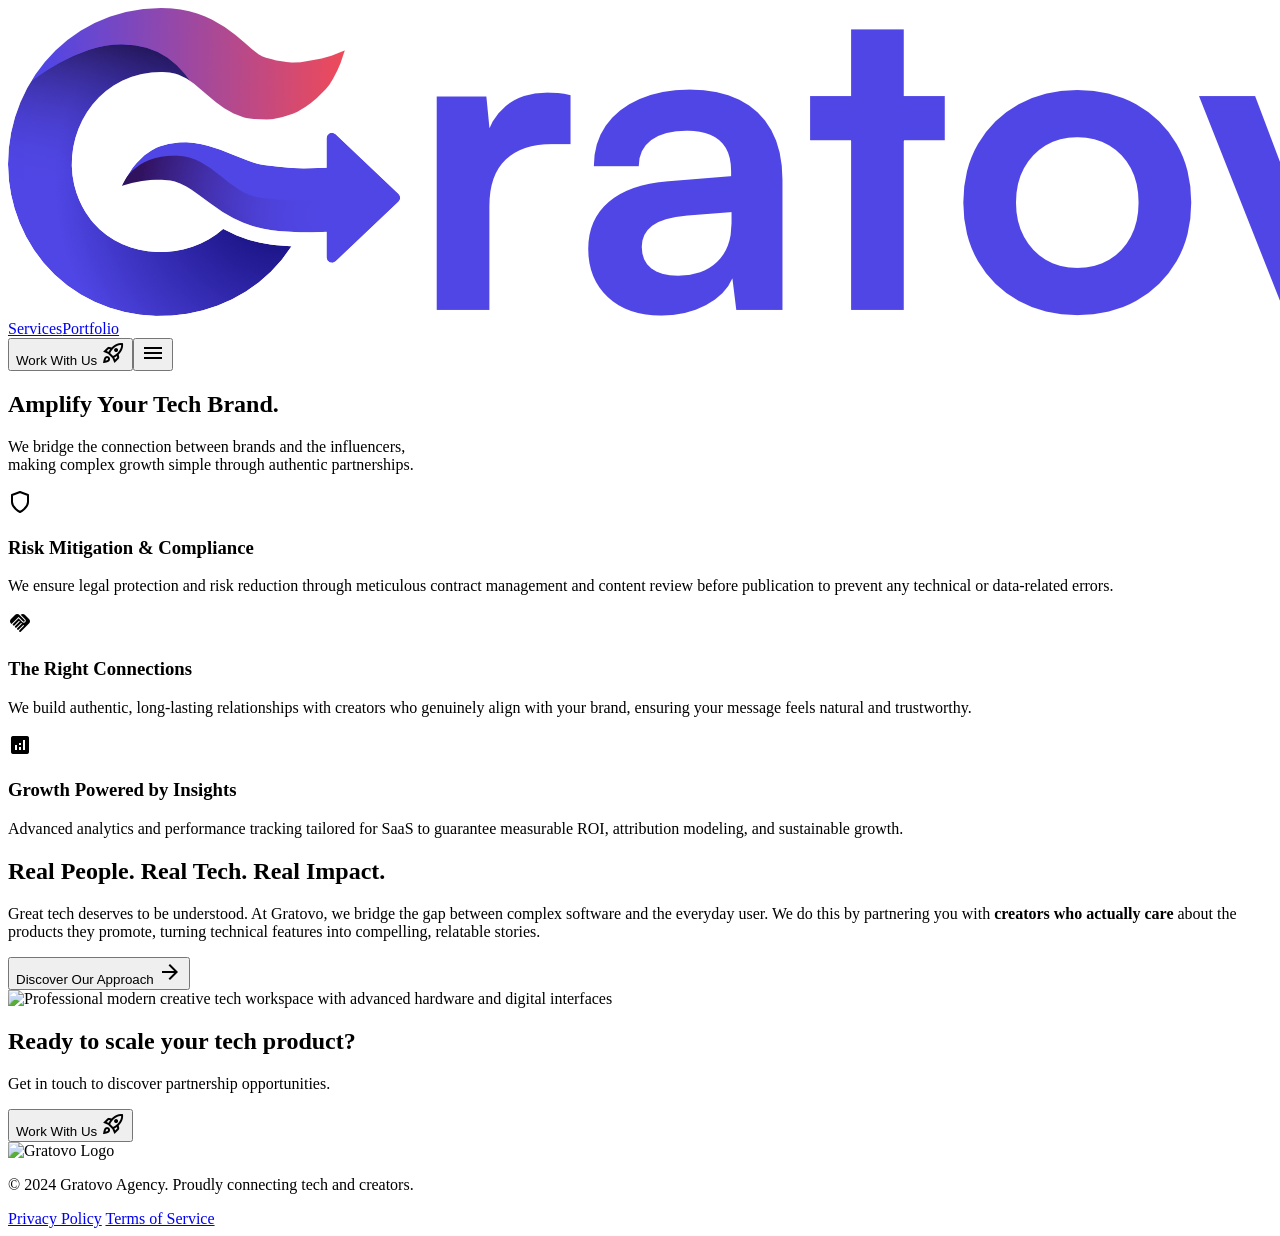
==== index.html @ d6ed7ce0 "added fav icon and fixed SEO a bit." ====
<!DOCTYPE html>
<html class="light" lang="en">

<head>
    <meta charset="utf-8">
    <meta content="width=device-width, initial-scale=1.0" name="viewport">
    <title>Gratovo - Influencer Marketing Agency</title>
    <link rel="icon" type="image/png" href="images/logo.png">
    <meta name="description"
        content="Gratovo connects tech and SaaS brands with creators and influencers. We manage end-to-end campaigns, ensure compliance, and drive measurable growth through authentic partnerships.">
    <meta name="keywords"
        content="Tech Influencer Marketing, Influencer Marketing, SaaS Marketing, Tech Creators, YouTube Sponsorships, Influencer Agency, B2B Influencer Marketing, Tech Brands">
    <meta name="robots" content="index, follow">
    <link rel="canonical" href="https://www.gratovo.com/">

    <!-- Open Graph / Facebook -->
    <meta property="og:type" content="website">
    <meta property="og:url" content="https://www.gratovo.com/">
    <meta property="og:title" content="Gratovo - Influencer Marketing Agency">
    <meta property="og:description"
        content="Gratovo connects tech and SaaS brands with creators and influencers. We manage end-to-end campaigns, ensure compliance, and drive measurable growth through authentic partnerships.">
    <meta property="og:image" content="https://www.gratovo.com/images/full-logo.png">

    <!-- Twitter -->
    <meta property="twitter:card" content="summary_large_image">
    <meta property="twitter:url" content="https://www.gratovo.com/">
    <meta property="twitter:title" content="Gratovo - Influencer Marketing Agency">
    <meta property="twitter:description"
        content="Gratovo connects tech and SaaS brands with creators and influencers. We manage end-to-end campaigns, ensure compliance, and drive measurable growth through authentic partnerships.">
    <meta property="twitter:image" content="https://www.gratovo.com/images/full-logo.png">

    <!-- Structured Data for SEO -->
    <script type="application/ld+json">
    {
      "@context": "https://schema.org",
      "@type": "Organization",
      "name": "Gratovo Agency",
      "url": "https://www.gratovo.com/",
      "logo": "https://www.gratovo.com/images/full-logo.png",
      "description": "Gratovo connects tech and SaaS brands with creators and influencers for authentic, results-driven campaigns."
    }
    </script>
    <script src="https://cdn.tailwindcss.com?plugins=forms,container-queries"></script>
    <link
        href="https://fonts.googleapis.com/css2?family=Hanken+Grotesk:wght@400;600;700;800&amp;family=Inter:wght@400;500;600&amp;family=Geist:wght@500&amp;display=swap"
        rel="stylesheet">
    <link
        href="https://fonts.googleapis.com/css2?family=Material+Symbols+Outlined:wght,FILL@100..700,0..1&amp;display=swap"
        rel="stylesheet">
    <script id="tailwind-config">
        tailwind.config = {
            darkMode: "class",
            theme: {
                extend: {
                    "colors": {
                        "outline": "#787587",
                        "on-secondary": "#ffffff",
                        "surface-bright": "#f8f9ff",
                        "surface-container-highest": "#d3e4fe",
                        "error-container": "#ffdad6",
                        "tertiary-fixed": "#e0e3e5",
                        "primary-fixed-dim": "#c5c0ff",
                        "on-tertiary-container": "#dde0e1",
                        "secondary-fixed": "#dae2fd",
                        "surface-variant": "#d3e4fe",
                        "error": "#ba1a1a",
                        "tertiary-fixed-dim": "#c4c7c9",
                        "on-secondary-fixed": "#131b2e",
                        "surface-tint": "#543fe9",
                        "surface-container-high": "#dce9ff",
                        "on-background": "#0b1c30",
                        "tertiary-container": "#606365",
                        "primary-fixed": "#e4dfff",
                        "primary-container": "#5844ed",
                        "on-error-container": "#93000a",
                        "secondary": "#565e74",
                        "secondary-fixed-dim": "#bec6e0",
                        "on-surface": "#0b1c30",
                        "on-surface-variant": "#474555",
                        "tertiary": "#484b4d",
                        "surface-container-low": "#eff4ff",
                        "surface": "#f8f9ff",
                        "on-secondary-container": "#5c647a",
                        "on-primary-fixed-variant": "#3a19d2",
                        "surface-container": "#e5eeff",
                        "surface-container-lowest": "#ffffff",
                        "background": "#f8f9ff",
                        "outline-variant": "#c8c4d8",
                        "inverse-surface": "#213145",
                        "on-error": "#ffffff",
                        "on-tertiary": "#ffffff",
                        "on-tertiary-fixed-variant": "#444749",
                        "on-secondary-fixed-variant": "#3f465c",
                        "on-primary-container": "#e0dbff",
                        "surface-dim": "#cbdbf5",
                        "primary": "#3f21d5",
                        "on-tertiary-fixed": "#191c1e",
                        "inverse-primary": "#c5c0ff",
                        "inverse-on-surface": "#eaf1ff",
                        "on-primary-fixed": "#140067",
                        "on-primary": "#ffffff",
                        "secondary-container": "#dae2fd"
                    },
                    "borderRadius": {
                        "DEFAULT": "0.125rem",
                        "lg": "0.25rem",
                        "xl": "0.5rem",
                        "full": "0.75rem"
                    },
                    "spacing": {
                        "section-gap": "120px",
                        "base": "8px",
                        "grid-gutter": "24px",
                        "container-max": "1280px"
                    },
                    "fontFamily": {
                        "headline-lg-mobile": ["Hanken Grotesk"],
                        "body-md": ["Inter"],
                        "display-lg": ["Hanken Grotesk"],
                        "body-lg": ["Inter"],
                        "headline-md": ["Hanken Grotesk"],
                        "headline-lg": ["Hanken Grotesk"],
                        "label-sm": ["Geist"]
                    },
                    "fontSize": {
                        "headline-lg-mobile": ["32px", { "lineHeight": "40px", "fontWeight": "700" }],
                        "body-md": ["16px", { "lineHeight": "24px", "fontWeight": "400" }],
                        "display-lg": ["64px", { "lineHeight": "72px", "letterSpacing": "-0.02em", "fontWeight": "800" }],
                        "body-lg": ["18px", { "lineHeight": "28px", "fontWeight": "400" }],
                        "headline-md": ["24px", { "lineHeight": "32px", "fontWeight": "600" }],
                        "headline-lg": ["48px", { "lineHeight": "56px", "letterSpacing": "-0.01em", "fontWeight": "700" }],
                        "label-sm": ["14px", { "lineHeight": "20px", "letterSpacing": "0.02em", "fontWeight": "500" }]
                    }
                }
            }
        }
    </script>
    <style>
        .material-symbols-outlined {
            font-variation-settings: 'FILL' 0, 'wght' 400, 'GRAD' 0, 'opsz' 24;
        }

        .icon-fill {
            font-variation-settings: 'FILL' 1, 'wght' 400, 'GRAD' 0, 'opsz' 24;
        }
    </style>
</head>

<body class="bg-background text-on-background font-body-md min-h-screen flex flex-col">
    <!-- TopNavBar -->
    <header class="bg-surface-container-lowest border-b border-outline-variant shadow-sm w-full sticky top-0 z-50">
        <div class="flex justify-between items-center h-20 px-grid-gutter max-w-container-max mx-auto gap-4"><a
                class="flex items-center" href="#"><img alt="Gratovo Logo" class="h-8 w-auto"
                    src="images/full-logo.png"></a>
            <div class="flex items-center gap-8">
                <nav class="hidden md:flex gap-8 items-center"><a
                        class="text-secondary hover:text-primary transition-colors font-label-sm uppercase"
                        href="#">Services</a><a
                        class="text-secondary hover:text-primary transition-colors font-label-sm uppercase"
                        href="#">Portfolio</a></nav><button
                    class="bg-primary-container text-on-primary py-2 px-6 rounded-DEFAULT font-label-sm uppercase hover:bg-primary transition-colors hidden md:block rounded-full shadow-sm"><span
                        class="flex items-center gap-2">Work With Us <span
                            class="material-symbols-outlined text-lg">rocket_launch</span></span></button><button
                    class="md:hidden text-primary"><span class="material-symbols-outlined"
                        data-icon="menu">menu</span></button>
            </div>
        </div>
    </header>
    <main class="flex-grow">
        <!-- Hero Section -->
        <section class="relative bg-gradient-to-br from-surface-container-low to-primary-fixed overflow-hidden">
            <div
                class="absolute inset-0 bg-[url('https://images.unsplash.com/photo-1550745165-9bc0b252726f?auto=format&amp;fit=crop&amp;q=80&amp;w=2070')] bg-cover bg-center opacity-10 mix-blend-overlay">
            </div>
            <div
                class="max-w-container-max mx-auto px-grid-gutter pt-32 pb-32 flex flex-col items-center text-center relative z-10">
                <h1
                    class="font-display-lg text-headline-lg-mobile md:text-display-lg text-on-background mb-6 max-w-4xl text-transparent bg-clip-text bg-gradient-to-r from-primary to-primary-container">
                    Amplify Your Tech Brand.</h1>
                <p class="font-body-lg text-body-md md:text-body-lg text-secondary mb-10 max-w-2xl font-medium">We
                    bridge the connection
                    between brands and the influencers,<br class="hidden md:block"> making complex growth simple through
                    authentic
                    partnerships.</p>
            </div>
        </section>
        <!-- Features Section (3 Cards) -->
        <section class="w-full mt-8 md:-mt-16 mb-24 relative z-20">
            <div class="max-w-container-max mx-auto px-grid-gutter">
                <div class="grid grid-cols-1 md:grid-cols-3 gap-8">
                    <!-- Card 1 -->
                    <div
                        class="order-2 md:order-1 bg-surface-container-lowest border border-outline-variant rounded-2xl overflow-hidden flex flex-col group hover:-translate-y-2 hover:shadow-xl shadow-md transition-all duration-300">
                        <div class="h-48 bg-[url('https://images.unsplash.com/photo-1552664730-d307ca884978?auto=format&amp;fit=crop&amp;q=80&amp;w=800')] bg-cover bg-center"
                            style="background-image: url(&quot;https://lh3.googleusercontent.com/aida-public/[base64]&quot;);">
                        </div>
                        <div class="p-8 flex flex-col items-start flex-grow relative">
                            <div
                                class="w-12 h-12 rounded-full bg-primary-container flex items-center justify-center text-on-primary absolute -top-6 right-8 shadow-lg">
                                <svg xmlns="http://www.w3.org/2000/svg" width="24" height="24" viewBox="0 0 24 24"
                                    fill="none" stroke="currentColor" stroke-width="2" stroke-linecap="round"
                                    stroke-linejoin="round" class="lucide lucide-shield">
                                    <path d="M12 22s8-4 8-10V5l-8-3-8 3v7c0 6 8 10 8 10z"></path>
                                </svg>
                            </div>
                            <h3 class="font-headline-md text-headline-md text-on-background mb-4">Risk Mitigation &
                                Compliance
                            </h3>
                            <p class="font-body-md text-body-md text-secondary">We ensure legal protection and risk
                                reduction through meticulous contract management and content review before publication
                                to prevent any technical or data-related errors.</p>
                        </div>
                    </div>
                    <!-- Card 2 -->
                    <div
                        class="order-1 md:order-2 bg-surface-container-lowest border border-outline-variant rounded-2xl overflow-hidden flex flex-col group hover:-translate-y-2 hover:shadow-xl shadow-md transition-all duration-300">
                        <div class="h-48 bg-[url('https://images.unsplash.com/photo-1516321318423-f06f85e504b3?auto=format&amp;fit=crop&amp;q=80&amp;w=800')] bg-cover bg-center"
                            style="background-image: url(&quot;https://images.unsplash.com/photo-1780733064275-d1ade9b83a3d?q=80&amp;w=1171&amp;auto=format&amp;fit=crop&amp;ixlib=rb-4.1.0&amp;ixid=M3wxMjA3fDB8MHxwaG90by1wYWdlfHx8fGVufDB8fHx8fA%3D%3D&quot;);">
                        </div>
                        <div class="p-8 flex flex-col items-start flex-grow relative">
                            <div
                                class="w-12 h-12 rounded-full bg-primary-container flex items-center justify-center text-on-primary absolute -top-6 right-8 shadow-lg">
                                <span class="material-symbols-outlined icon-fill text-2xl"
                                    data-icon="handshake">handshake</span>
                            </div>
                            <h3 class="font-headline-md text-headline-md text-on-background mb-4">The Right Connections
                            </h3>
                            <p class="font-body-md text-body-md text-secondary">We build authentic, long-lasting
                                relationships with creators who genuinely align with your brand, ensuring your message
                                feels natural and trustworthy.</p>
                        </div>
                    </div>
                    <!-- Card 3 -->
                    <div
                        class="order-3 md:order-3 bg-surface-container-lowest border border-outline-variant rounded-2xl overflow-hidden flex flex-col group hover:-translate-y-2 hover:shadow-xl shadow-md transition-all duration-300">
                        <div
                            class="h-48 bg-[url('https://images.unsplash.com/photo-1551288049-bebda4e38f71?auto=format&amp;fit=crop&amp;q=80&amp;w=800')] bg-cover bg-center">
                        </div>
                        <div class="p-8 flex flex-col items-start flex-grow relative">
                            <div
                                class="w-12 h-12 rounded-full bg-primary-container flex items-center justify-center text-on-primary absolute -top-6 right-8 shadow-lg">
                                <span class="material-symbols-outlined icon-fill text-2xl"
                                    data-icon="analytics">analytics</span>
                            </div>
                            <h3 class="font-headline-md text-headline-md text-on-background mb-4">Growth Powered by
                                Insights</h3>
                            <p class="font-body-md text-body-md text-secondary">Advanced analytics and performance
                                tracking tailored for SaaS to guarantee measurable ROI, attribution
                                modeling, and sustainable growth.</p>
                        </div>
                    </div>
                </div>
            </div>
        </section>
        <!-- Empowering Creators & Brands -->
        <section class="max-w-container-max mx-auto px-grid-gutter py-24">
            <div class="grid grid-cols-1 lg:grid-cols-2 gap-16 items-center">
                <div>
                    <h2
                        class="font-headline-lg text-headline-md md:text-headline-lg text-on-background mb-6 leading-tight">
                        Real People.
                        Real Tech. Real Impact.</h2>
                    <p class="font-body-lg text-body-lg text-secondary mb-6">Great tech deserves to be understood. At
                        Gratovo, we bridge the gap between complex software and the everyday user. We do this by
                        partnering you with <strong class="text-primary-container">creators who actually care</strong>
                        about the products they promote, turning technical features into compelling, relatable stories.
                    </p>
                    <button
                        class="text-primary-container font-label-sm uppercase font-semibold flex items-center gap-2 hover:text-primary transition-colors mt-8 group">
                        Discover Our Approach
                        <span class="material-symbols-outlined group-hover:translate-x-1 transition-transform"
                            data-icon="arrow_forward">arrow_forward</span>
                    </button>
                </div>
                <div class="relative">
                    <div
                        class="absolute -inset-4 bg-gradient-to-br from-primary-fixed to-surface-variant rounded-2xl transform rotate-3 opacity-70">
                    </div>
                    <img alt="Professional modern creative tech workspace with advanced hardware and digital interfaces"
                        class="rounded-2xl relative z-10 shadow-2xl w-full h-auto object-cover aspect-[4/3]"
                        src="https://lh3.googleusercontent.com/aida-public/[base64]">
                </div>
            </div>
        </section>
        <!-- CTA Section -->
        <section
            class="bg-gradient-to-r from-primary-container to-primary py-24 px-grid-gutter text-center relative overflow-hidden">
            <div class="absolute inset-0 bg-[url('https://www.transparenttextures.com/patterns/cubes.png')] opacity-10">
            </div>
            <div class="relative z-10">
                <h2 class="font-headline-lg text-headline-md md:text-headline-lg text-on-primary mb-6">Ready to scale
                    your tech product?
                </h2>
                <p class="font-body-lg text-body-lg text-primary-fixed mb-10 max-w-2xl mx-auto">Get in touch to discover
                    partnership opportunities.</p>
                <button
                    class="bg-surface-container-lowest text-primary-container py-4 px-10 rounded-full font-label-sm uppercase text-lg tracking-wider hover:bg-surface-bright transition-colors inline-flex items-center gap-2 shadow-lg hover:shadow-xl transform hover:-translate-y-1 duration-200">
                    Work With Us
                    <span class="material-symbols-outlined" data-icon="rocket_launch">rocket_launch</span>
                </button>
            </div>
        </section>
    </main>
    <!-- Footer -->
    <footer class="bg-surface py-12 border-t border-outline-variant">
        <div
            class="max-w-container-max mx-auto px-grid-gutter flex flex-col md:flex-row justify-between items-center gap-8">
            <div class="flex flex-col items-center md:items-start gap-4">
                <img alt="Gratovo Logo" class="h-8 w-auto opacity-80 hover:opacity-100 transition-opacity"
                    src="https://lh3.googleusercontent.com/aida/[base64]">
                <p class="font-label-sm text-label-sm uppercase text-secondary">© 2024 Gratovo Agency. Proudly
                    connecting tech and creators.</p>
            </div>
            <nav class="flex flex-wrap justify-center gap-6">
                <a class="font-label-sm text-label-sm uppercase text-secondary hover:text-primary transition-colors opacity-80 hover:opacity-100"
                    href="#">Privacy Policy</a>
                <a class="font-label-sm text-label-sm uppercase text-secondary hover:text-primary transition-colors opacity-80 hover:opacity-100"
                    href="#">Terms of Service</a>
            </nav>
        </div>
    </footer>








</body>

</html>
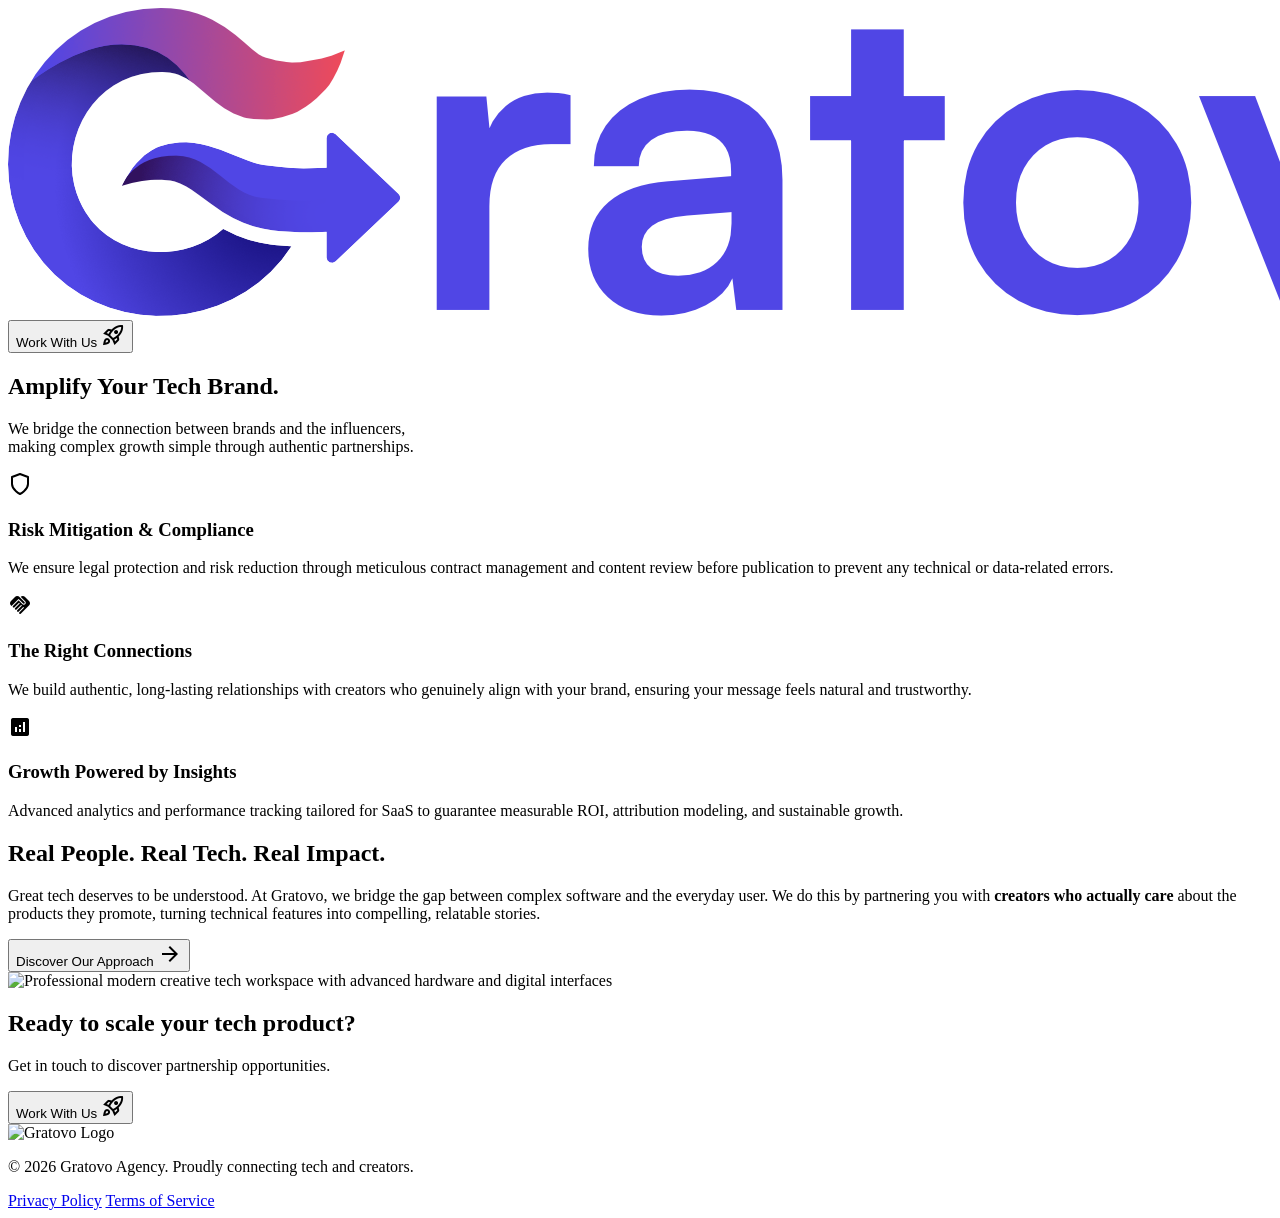
==== commit 72138f89: "fixed gratovo 2024 and hidden the top buttons for now" ====
--- a/index.html
+++ b/index.html
@@ -153,16 +153,23 @@
                 class="flex items-center" href="#"><img alt="Gratovo Logo" class="h-8 w-auto"
                     src="images/full-logo.png"></a>
             <div class="flex items-center gap-8">
-                <nav class="hidden md:flex gap-8 items-center"><a
-                        class="text-secondary hover:text-primary transition-colors font-label-sm uppercase"
-                        href="#">Services</a><a
-                        class="text-secondary hover:text-primary transition-colors font-label-sm uppercase"
-                        href="#">Portfolio</a></nav><button
-                    class="bg-primary-container text-on-primary py-2 px-6 rounded-DEFAULT font-label-sm uppercase hover:bg-primary transition-colors hidden md:block rounded-full shadow-sm"><span
-                        class="flex items-center gap-2">Work With Us <span
-                            class="material-symbols-outlined text-lg">rocket_launch</span></span></button><button
-                    class="md:hidden text-primary"><span class="material-symbols-outlined"
-                        data-icon="menu">menu</span></button>
+                <!-- <nav class="hidden md:flex gap-8 items-center">
+                    <a class="text-secondary hover:text-primary transition-colors font-label-sm uppercase"
+                        href="#">Services</a>
+                    <a class="text-secondary hover:text-primary transition-colors font-label-sm uppercase"
+                        href="#">Portfolio</a>
+                </nav> -->
+                <button
+                    class="bg-primary-container text-on-primary py-2 px-6 rounded-DEFAULT font-label-sm uppercase hover:bg-primary transition-colors rounded-full shadow-sm ">
+                    <!--hidden md:block">-->
+                    <span class="flex items-center gap-2">
+                        Work With Us
+                        <span class="material-symbols-outlined text-lg">rocket_launch</span>
+                    </span>
+                </button>
+                <!-- <button class="md:hidden text-primary">
+                    <span class="material-symbols-outlined" data-icon="menu">menu</span>
+                </button> -->
             </div>
         </div>
     </header>
@@ -192,7 +199,7 @@
                     <div
                         class="order-2 md:order-1 bg-surface-container-lowest border border-outline-variant rounded-2xl overflow-hidden flex flex-col group hover:-translate-y-2 hover:shadow-xl shadow-md transition-all duration-300">
                         <div class="h-48 bg-[url('https://images.unsplash.com/photo-1552664730-d307ca884978?auto=format&amp;fit=crop&amp;q=80&amp;w=800')] bg-cover bg-center"
-                            style="background-image: url(&quot;https://lh3.googleusercontent.com/aida-public/[base64]&quot;);">
+                            style="background-image: url(&quot;https://images.unsplash.com/photo-1627518788331-b3b7fdaa382f?q=80&amp;w=1625&amp;auto=format&amp;fit=crop&amp;ixlib=rb-4.1.0&amp;ixid=M3wxMjA3fDB8MHxwaG90by1wYWdlfHx8fGVufDB8fHx8fA%3D%3D&quot;);">
                         </div>
                         <div class="p-8 flex flex-col items-start flex-grow relative">
                             <div
@@ -308,7 +315,7 @@
             <div class="flex flex-col items-center md:items-start gap-4">
                 <img alt="Gratovo Logo" class="h-8 w-auto opacity-80 hover:opacity-100 transition-opacity"
                     src="https://lh3.googleusercontent.com/aida/[base64]">
-                <p class="font-label-sm text-label-sm uppercase text-secondary">© 2024 Gratovo Agency. Proudly
+                <p class="font-label-sm text-label-sm uppercase text-secondary">© 2026 Gratovo Agency. Proudly
                     connecting tech and creators.</p>
             </div>
             <nav class="flex flex-wrap justify-center gap-6">
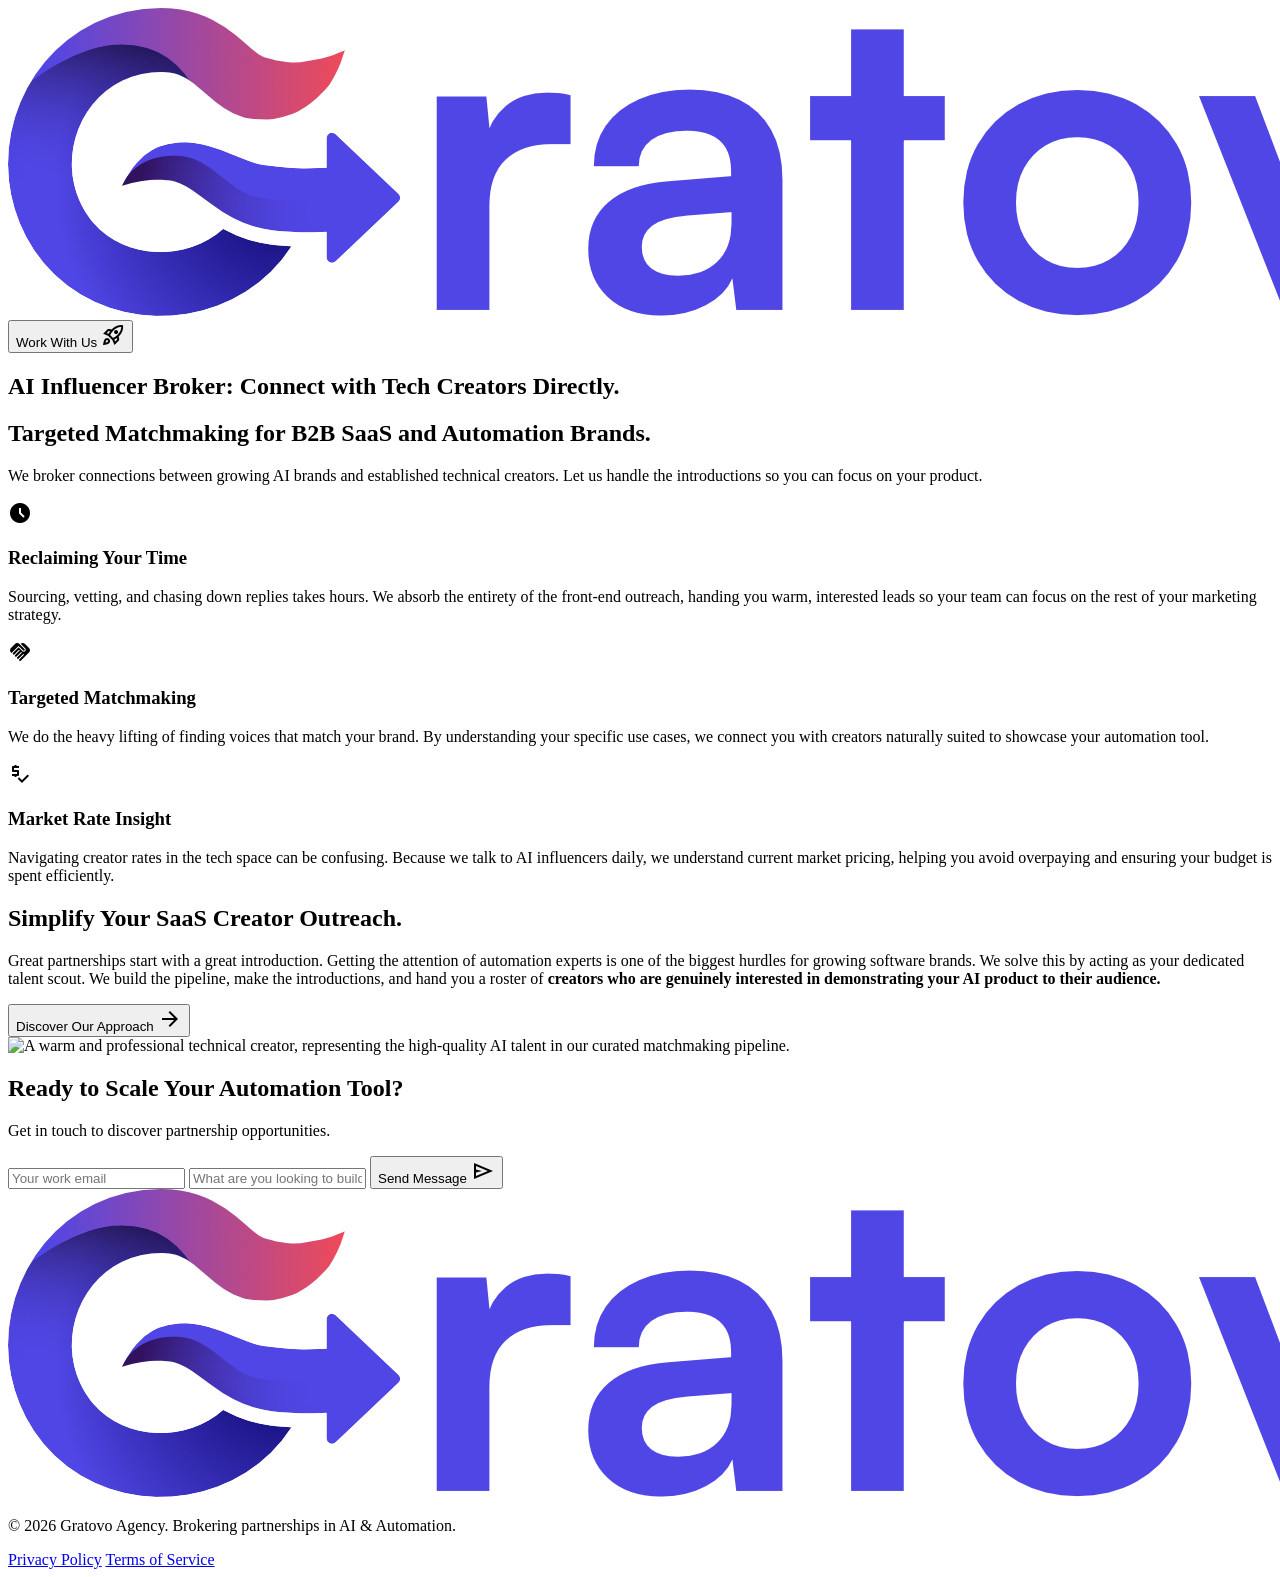
==== commit 084881ce: "Added email form and changed niche and switched from big agency image to broker" ====
--- a/index.html
+++ b/index.html
@@ -4,29 +4,27 @@
 <head>
     <meta charset="utf-8">
     <meta content="width=device-width, initial-scale=1.0" name="viewport">
-    <title>Gratovo - Influencer Marketing Agency</title>
     <link rel="icon" type="image/png" href="images/logo.png">
+    <title>AI Influencer Broker & SaaS Creator Matchmaking | Gratovo</title>
     <meta name="description"
-        content="Gratovo connects tech and SaaS brands with creators and influencers. We manage end-to-end campaigns, ensure compliance, and drive measurable growth through authentic partnerships.">
+        content="Skip cold outreach with targeted AI influencer matchmaking. We broker fast, warm introductions to technical creators at fair market rates for SaaS brands.">
     <meta name="keywords"
-        content="Tech Influencer Marketing, Influencer Marketing, SaaS Marketing, Tech Creators, YouTube Sponsorships, Influencer Agency, B2B Influencer Marketing, Tech Brands">
+        content="AI influencer broker, B2B SaaS creator matchmaking, tech content creator partnerships, AI software influencer marketing, SaaS creator outreach, tech influencer market rates">
     <meta name="robots" content="index, follow">
     <link rel="canonical" href="https://www.gratovo.com/">
 
-    <!-- Open Graph / Facebook -->
     <meta property="og:type" content="website">
     <meta property="og:url" content="https://www.gratovo.com/">
-    <meta property="og:title" content="Gratovo - Influencer Marketing Agency">
+    <meta property="og:title" content="AI Influencer Broker & SaaS Creator Matchmaking | Gratovo">
     <meta property="og:description"
-        content="Gratovo connects tech and SaaS brands with creators and influencers. We manage end-to-end campaigns, ensure compliance, and drive measurable growth through authentic partnerships.">
+        content="Skip cold outreach with targeted AI influencer matchmaking. We broker fast, warm introductions to technical creators at fair market rates for SaaS brands.">
     <meta property="og:image" content="https://www.gratovo.com/images/full-logo.png">
 
-    <!-- Twitter -->
     <meta property="twitter:card" content="summary_large_image">
     <meta property="twitter:url" content="https://www.gratovo.com/">
-    <meta property="twitter:title" content="Gratovo - Influencer Marketing Agency">
+    <meta property="twitter:title" content="AI Influencer Broker & SaaS Creator Matchmaking | Gratovo">
     <meta property="twitter:description"
-        content="Gratovo connects tech and SaaS brands with creators and influencers. We manage end-to-end campaigns, ensure compliance, and drive measurable growth through authentic partnerships.">
+        content="Skip cold outreach with targeted AI influencer matchmaking. We broker fast, warm introductions to technical creators at fair market rates for SaaS brands.">
     <meta property="twitter:image" content="https://www.gratovo.com/images/full-logo.png">
 
     <!-- Structured Data for SEO -->
@@ -149,9 +147,10 @@
 <body class="bg-background text-on-background font-body-md min-h-screen flex flex-col">
     <!-- TopNavBar -->
     <header class="bg-surface-container-lowest border-b border-outline-variant shadow-sm w-full sticky top-0 z-50">
-        <div class="flex justify-between items-center h-20 px-grid-gutter max-w-container-max mx-auto gap-4"><a
-                class="flex items-center" href="#"><img alt="Gratovo Logo" class="h-8 w-auto"
-                    src="images/full-logo.png"></a>
+        <div class="flex justify-between items-center h-20 px-grid-gutter max-w-container-max mx-auto gap-4">
+            <a class="flex items-center" href="#">
+                <img alt="Gratovo Logo" class="h-6 md:h-8 w-auto shrink-0 object-contain" src="images/full-logo.png">
+            </a>
             <div class="flex items-center gap-8">
                 <!-- <nav class="hidden md:flex gap-8 items-center">
                     <a class="text-secondary hover:text-primary transition-colors font-label-sm uppercase"
@@ -159,14 +158,15 @@
                     <a class="text-secondary hover:text-primary transition-colors font-label-sm uppercase"
                         href="#">Portfolio</a>
                 </nav> -->
-                <button
-                    class="bg-primary-container text-on-primary py-2 px-6 rounded-DEFAULT font-label-sm uppercase hover:bg-primary transition-colors rounded-full shadow-sm ">
-                    <!--hidden md:block">-->
-                    <span class="flex items-center gap-2">
-                        Work With Us
-                        <span class="material-symbols-outlined text-lg">rocket_launch</span>
-                    </span>
-                </button>
+                <a href="#workwithus"><button
+                        class="bg-primary-container text-on-primary py-1.5 px-4 md:py-2 md:px-6 rounded-full font-label-sm text-xs md:text-sm uppercase hover:bg-primary transition-colors shadow-sm">
+                        <!--hidden md:block">-->
+                        <span class="flex items-center gap-1 md:gap-2">
+                            Work With Us
+                            <span class="material-symbols-outlined text-base md:text-lg">rocket_launch</span>
+                        </span>
+                    </button>
+                </a>
                 <!-- <button class="md:hidden text-primary">
                     <span class="material-symbols-outlined" data-icon="menu">menu</span>
                 </button> -->
@@ -182,15 +182,19 @@
             <div
                 class="max-w-container-max mx-auto px-grid-gutter pt-32 pb-32 flex flex-col items-center text-center relative z-10">
                 <h1
-                    class="font-display-lg text-headline-lg-mobile md:text-display-lg text-on-background mb-6 max-w-4xl text-transparent bg-clip-text bg-gradient-to-r from-primary to-primary-container">
-                    Amplify Your Tech Brand.</h1>
-                <p class="font-body-lg text-body-md md:text-body-lg text-secondary mb-10 max-w-2xl font-medium">We
-                    bridge the connection
-                    between brands and the influencers,<br class="hidden md:block"> making complex growth simple through
-                    authentic
-                    partnerships.</p>
+                    class="font-display-lg text-headline-lg-mobile md:text-display-lg text-on-background mb-4 max-w-4xl text-transparent bg-clip-text bg-gradient-to-r from-primary to-primary-container">
+                    AI Influencer Broker: Connect with Tech Creators Directly.
+                </h1>
+                <h2 class="font-headline-md text-headline-md text-on-background mb-4 max-w-2xl">
+                    Targeted Matchmaking for B2B SaaS and Automation Brands.
+                </h2>
+                <p class="font-body-lg text-body-md md:text-body-lg text-secondary mb-10 max-w-2xl font-medium">
+                    We broker connections between growing AI brands and established technical creators. Let us handle
+                    the introductions so you can focus on your product.
+                </p>
             </div>
         </section>
+
         <!-- Features Section (3 Cards) -->
         <section class="w-full mt-8 md:-mt-16 mb-24 relative z-20">
             <div class="max-w-container-max mx-auto px-grid-gutter">
@@ -198,31 +202,30 @@
                     <!-- Card 1 -->
                     <div
                         class="order-2 md:order-1 bg-surface-container-lowest border border-outline-variant rounded-2xl overflow-hidden flex flex-col group hover:-translate-y-2 hover:shadow-xl shadow-md transition-all duration-300">
-                        <div class="h-48 bg-[url('https://images.unsplash.com/photo-1552664730-d307ca884978?auto=format&amp;fit=crop&amp;q=80&amp;w=800')] bg-cover bg-center"
-                            style="background-image: url(&quot;https://images.unsplash.com/photo-1627518788331-b3b7fdaa382f?q=80&amp;w=1625&amp;auto=format&amp;fit=crop&amp;ixlib=rb-4.1.0&amp;ixid=M3wxMjA3fDB8MHxwaG90by1wYWdlfHx8fGVufDB8fHx8fA%3D%3D&quot;);">
+                        <div class="h-48 bg-[url('https://images.unsplash.com/photo-1779572613247-5b49af7252d4?auto=format&fit=crop&q=80&w=800')] bg-cover bg-center"
+                            role="img"
+                            aria-label="A professional workspace showcasing advanced hardware, custom developer setups, and high-performance keyboards.">
                         </div>
                         <div class="p-8 flex flex-col items-start flex-grow relative">
                             <div
                                 class="w-12 h-12 rounded-full bg-primary-container flex items-center justify-center text-on-primary absolute -top-6 right-8 shadow-lg">
-                                <svg xmlns="http://www.w3.org/2000/svg" width="24" height="24" viewBox="0 0 24 24"
-                                    fill="none" stroke="currentColor" stroke-width="2" stroke-linecap="round"
-                                    stroke-linejoin="round" class="lucide lucide-shield">
-                                    <path d="M12 22s8-4 8-10V5l-8-3-8 3v7c0 6 8 10 8 10z"></path>
-                                </svg>
+                                <span class="material-symbols-outlined icon-fill text-2xl"
+                                    data-icon="schedule">schedule</span>
                             </div>
-                            <h3 class="font-headline-md text-headline-md text-on-background mb-4">Risk Mitigation &
-                                Compliance
+                            <h3 class="font-headline-md text-headline-md text-on-background mb-4">Reclaiming Your Time
                             </h3>
-                            <p class="font-body-md text-body-md text-secondary">We ensure legal protection and risk
-                                reduction through meticulous contract management and content review before publication
-                                to prevent any technical or data-related errors.</p>
+                            <p class="font-body-md text-body-md text-secondary">Sourcing, vetting, and chasing down
+                                replies takes hours. We absorb the entirety of the front-end outreach, handing you warm,
+                                interested leads so your team can focus on the rest of your marketing strategy.</p>
                         </div>
                     </div>
                     <!-- Card 2 -->
                     <div
                         class="order-1 md:order-2 bg-surface-container-lowest border border-outline-variant rounded-2xl overflow-hidden flex flex-col group hover:-translate-y-2 hover:shadow-xl shadow-md transition-all duration-300">
                         <div class="h-48 bg-[url('https://images.unsplash.com/photo-1516321318423-f06f85e504b3?auto=format&amp;fit=crop&amp;q=80&amp;w=800')] bg-cover bg-center"
-                            style="background-image: url(&quot;https://images.unsplash.com/photo-1780733064275-d1ade9b83a3d?q=80&amp;w=1171&amp;auto=format&amp;fit=crop&amp;ixlib=rb-4.1.0&amp;ixid=M3wxMjA3fDB8MHxwaG90by1wYWdlfHx8fGVufDB8fHx8fA%3D%3D&quot;);">
+                            style="background-image: url(&quot;https://images.unsplash.com/photo-1780733064275-d1ade9b83a3d?q=80&amp;w=1171&amp;auto=format&amp;fit=crop&amp;ixlib=rb-4.1.0&amp;ixid=M3wxMjA3fDB8MHxwaG90by1wYWdlfHx8fGVufDB8fHx8fA%3D%3D&quot;);"
+                            role="img"
+                            aria-label="B2B SaaS creator matchmaking representing a warm introduction between an AI software brand and a technical creator.">
                         </div>
                         <div class="p-8 flex flex-col items-start flex-grow relative">
                             <div
@@ -230,47 +233,51 @@
                                 <span class="material-symbols-outlined icon-fill text-2xl"
                                     data-icon="handshake">handshake</span>
                             </div>
-                            <h3 class="font-headline-md text-headline-md text-on-background mb-4">The Right Connections
+                            <h3 class="font-headline-md text-headline-md text-on-background mb-4">Targeted Matchmaking
                             </h3>
-                            <p class="font-body-md text-body-md text-secondary">We build authentic, long-lasting
-                                relationships with creators who genuinely align with your brand, ensuring your message
-                                feels natural and trustworthy.</p>
+                            <p class="font-body-md text-body-md text-secondary">We do the heavy lifting of finding
+                                voices that match your brand. By understanding your specific use cases, we connect you
+                                with creators naturally suited to showcase your automation tool.</p>
                         </div>
                     </div>
                     <!-- Card 3 -->
                     <div
                         class="order-3 md:order-3 bg-surface-container-lowest border border-outline-variant rounded-2xl overflow-hidden flex flex-col group hover:-translate-y-2 hover:shadow-xl shadow-md transition-all duration-300">
-                        <div
-                            class="h-48 bg-[url('https://images.unsplash.com/photo-1551288049-bebda4e38f71?auto=format&amp;fit=crop&amp;q=80&amp;w=800')] bg-cover bg-center">
+                        <div class="h-48 bg-[url('https://images.unsplash.com/photo-1551434678-e076c223a692?auto=format&fit=crop&q=80&w=800')] bg-cover bg-center"
+                            role="img"
+                            aria-label="Male developers and tech experts analyzing data charts on a screen, representing market rate insight.">
                         </div>
                         <div class="p-8 flex flex-col items-start flex-grow relative">
                             <div
                                 class="w-12 h-12 rounded-full bg-primary-container flex items-center justify-center text-on-primary absolute -top-6 right-8 shadow-lg">
                                 <span class="material-symbols-outlined icon-fill text-2xl"
-                                    data-icon="analytics">analytics</span>
+                                    data-icon="price_check">price_check</span>
                             </div>
-                            <h3 class="font-headline-md text-headline-md text-on-background mb-4">Growth Powered by
-                                Insights</h3>
-                            <p class="font-body-md text-body-md text-secondary">Advanced analytics and performance
-                                tracking tailored for SaaS to guarantee measurable ROI, attribution
-                                modeling, and sustainable growth.</p>
+                            <h3 class="font-headline-md text-headline-md text-on-background mb-4">Market Rate Insight
+                            </h3>
+                            <p class="font-body-md text-body-md text-secondary">Navigating creator rates in the tech
+                                space can be confusing. Because we talk to AI influencers daily, we understand current
+                                market pricing, helping you avoid overpaying and ensuring your budget is spent
+                                efficiently.</p>
                         </div>
                     </div>
                 </div>
             </div>
         </section>
+
         <!-- Empowering Creators & Brands -->
         <section class="max-w-container-max mx-auto px-grid-gutter py-24">
             <div class="grid grid-cols-1 lg:grid-cols-2 gap-16 items-center">
                 <div>
                     <h2
                         class="font-headline-lg text-headline-md md:text-headline-lg text-on-background mb-6 leading-tight">
-                        Real People.
-                        Real Tech. Real Impact.</h2>
-                    <p class="font-body-lg text-body-lg text-secondary mb-6">Great tech deserves to be understood. At
-                        Gratovo, we bridge the gap between complex software and the everyday user. We do this by
-                        partnering you with <strong class="text-primary-container">creators who actually care</strong>
-                        about the products they promote, turning technical features into compelling, relatable stories.
+                        Simplify Your SaaS Creator Outreach.</h2>
+                    <p class="font-body-lg text-body-lg text-secondary mb-6">Great partnerships start with a great
+                        introduction. Getting the attention of automation experts is one of the biggest
+                        hurdles for growing software brands. We solve this by acting as your dedicated talent scout. We
+                        build the pipeline, make the introductions, and hand you a roster of <strong
+                            class="text-primary-container">creators who are genuinely
+                            interested in demonstrating your AI product to their audience.</strong>
                     </p>
                     <button
                         class="text-primary-container font-label-sm uppercase font-semibold flex items-center gap-2 hover:text-primary transition-colors mt-8 group">
@@ -283,30 +290,50 @@
                     <div
                         class="absolute -inset-4 bg-gradient-to-br from-primary-fixed to-surface-variant rounded-2xl transform rotate-3 opacity-70">
                     </div>
-                    <img alt="Professional modern creative tech workspace with advanced hardware and digital interfaces"
+                    <img alt="A warm and professional technical creator, representing the high-quality AI talent in our curated matchmaking pipeline."
                         class="rounded-2xl relative z-10 shadow-2xl w-full h-auto object-cover aspect-[4/3]"
-                        src="https://lh3.googleusercontent.com/aida-public/[base64]">
+                        src="https://images.unsplash.com/photo-1758873272249-71e3d173f3b2?q=80&w=1332&auto=format&fit=crop&ixlib=rb-4.1.0&ixid=M3wxMjA3fDB8MHxwaG90by1wYWdlfHx8fGVufDB8fHx8fA%3D%3D">
                 </div>
             </div>
         </section>
+
         <!-- CTA Section -->
         <section
             class="bg-gradient-to-r from-primary-container to-primary py-24 px-grid-gutter text-center relative overflow-hidden">
-            <div class="absolute inset-0 bg-[url('https://www.transparenttextures.com/patterns/cubes.png')] opacity-10">
-            </div>
-            <div class="relative z-10">
-                <h2 class="font-headline-lg text-headline-md md:text-headline-lg text-on-primary mb-6">Ready to scale
-                    your tech product?
+            <div class="absolute inset-0 bg-[url('https://www.transparenttextures.com/patterns/cubes.png')] opacity-20">
+            </div>
+            <div id="workwithus" class="relative z-10 scroll-mt-32">
+                <h2 class="font-headline-lg text-headline-md md:text-headline-lg text-on-primary mb-6">
+                    Ready
+                    to Scale
+                    Your Automation Tool?
                 </h2>
-                <p class="font-body-lg text-body-lg text-primary-fixed mb-10 max-w-2xl mx-auto">Get in touch to discover
+                <p class="font-body-lg text-body-lg text-primary-fixed mb-10 max-w-2xl mx-auto">
+                    Get in touch to discover
                     partnership opportunities.</p>
-                <button
-                    class="bg-surface-container-lowest text-primary-container py-4 px-10 rounded-full font-label-sm uppercase text-lg tracking-wider hover:bg-surface-bright transition-colors inline-flex items-center gap-2 shadow-lg hover:shadow-xl transform hover:-translate-y-1 duration-200">
-                    Work With Us
-                    <span class="material-symbols-outlined" data-icon="rocket_launch">rocket_launch</span>
-                </button>
+                <form action="https://formsubmit.co/mustafa@gratovo.com" method="POST"
+                    class="flex flex-row items-center gap-4 max-w-3xl mx-auto mt-8 scroll-mt-128">
+                    <input type="hidden" name="_captcha" value="false">
+                    <input type="hidden" name="_next" value="https://www.gratovo.com/">
+
+                    <div class="flex flex-col md:flex-col w-full gap-4 place-items-center">
+                        <input type="email" name="email" placeholder="Your work email" required
+                            class="w-full py-4 px-6 rounded-full font-body-md text-on-surface bg-surface-container-lowest border-0 focus:ring-2 focus:ring-inverse-primary shadow-lg outline-none placeholder:text-secondary transition-all">
+
+                        <input type="text" name="message" placeholder="What are you looking to build?" required
+                            class="w-full h-32 py-4 px-6 rounded-full font-body-md text-on-surface bg-surface-container-lowest border-0 focus:ring-2 focus:ring-inverse-primary shadow-lg outline-none placeholder:text-secondary transition-all">
+
+                        <button type="submit"
+                            class="bg-surface-container-lowest text-primary-container py-4 px-10 rounded-full font-label-sm uppercase text-lg tracking-wider hover:bg-surface-bright transition-colors inline-flex items-center gap-2 shadow-lg hover:shadow-xl transform hover:-translate-y-1 duration-200">
+                            Send Message
+                            <span class="material-symbols-outlined place-items-center" data-icon="send">send</span>
+                        </button>
+                    </div>
+
+                </form>
             </div>
         </section>
+
     </main>
     <!-- Footer -->
     <footer class="bg-surface py-12 border-t border-outline-variant">
@@ -314,9 +341,9 @@
             class="max-w-container-max mx-auto px-grid-gutter flex flex-col md:flex-row justify-between items-center gap-8">
             <div class="flex flex-col items-center md:items-start gap-4">
                 <img alt="Gratovo Logo" class="h-8 w-auto opacity-80 hover:opacity-100 transition-opacity"
-                    src="https://lh3.googleusercontent.com/aida/[base64]">
-                <p class="font-label-sm text-label-sm uppercase text-secondary">© 2026 Gratovo Agency. Proudly
-                    connecting tech and creators.</p>
+                    src="images/full-logo.png">
+                <p class="font-label-sm text-label-sm uppercase text-secondary">© 2026 Gratovo Agency. Brokering
+                    partnerships in AI & Automation.</p>
             </div>
             <nav class="flex flex-wrap justify-center gap-6">
                 <a class="font-label-sm text-label-sm uppercase text-secondary hover:text-primary transition-colors opacity-80 hover:opacity-100"
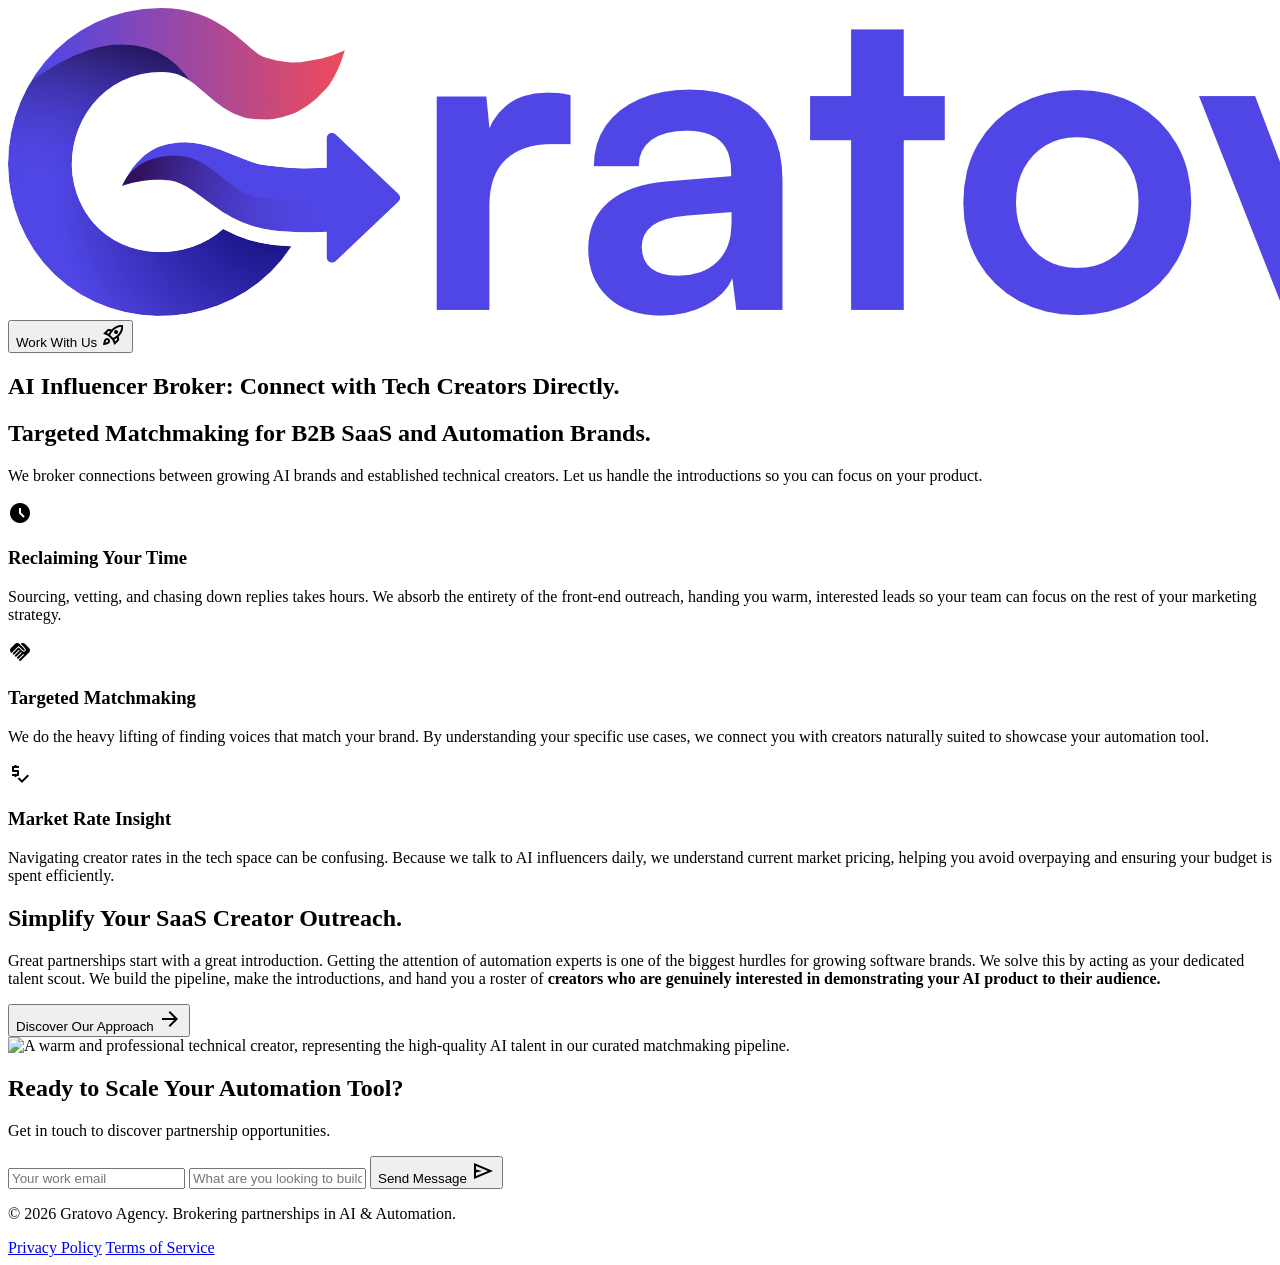
==== commit 46a27b47: "Deleted logo from footer" ====
--- a/index.html
+++ b/index.html
@@ -340,8 +340,8 @@
         <div
             class="max-w-container-max mx-auto px-grid-gutter flex flex-col md:flex-row justify-between items-center gap-8">
             <div class="flex flex-col items-center md:items-start gap-4">
-                <img alt="Gratovo Logo" class="h-8 w-auto opacity-80 hover:opacity-100 transition-opacity"
-                    src="images/full-logo.png">
+                <!-- <img alt="Gratovo Logo" class="h-8 w-auto opacity-80 hover:opacity-100 transition-opacity"
+                    src="images/full-logo.png"> -->
                 <p class="font-label-sm text-label-sm uppercase text-secondary">© 2026 Gratovo Agency. Brokering
                     partnerships in AI & Automation.</p>
             </div>
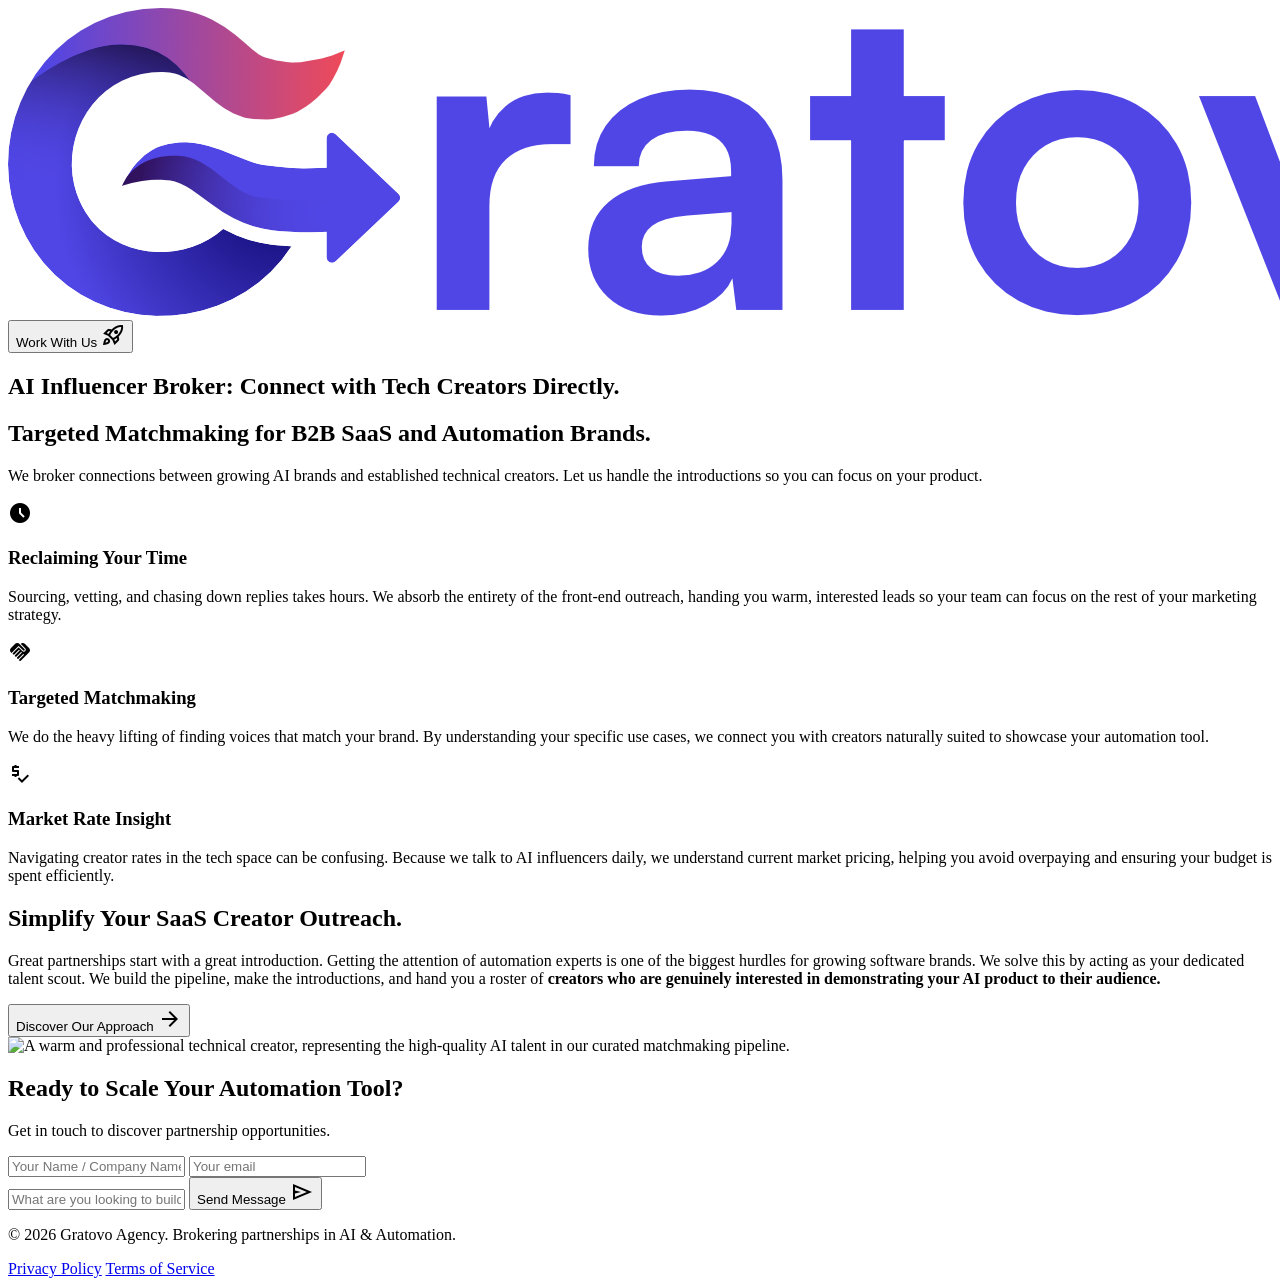
==== commit bfc3ff12: "added name field in email section" ====
--- a/index.html
+++ b/index.html
@@ -276,15 +276,18 @@
                         introduction. Getting the attention of automation experts is one of the biggest
                         hurdles for growing software brands. We solve this by acting as your dedicated talent scout. We
                         build the pipeline, make the introductions, and hand you a roster of <strong
-                            class="text-primary-container">creators who are genuinely
+                            class="text-on-surface">creators
+                            who are genuinely
                             interested in demonstrating your AI product to their audience.</strong>
                     </p>
-                    <button
-                        class="text-primary-container font-label-sm uppercase font-semibold flex items-center gap-2 hover:text-primary transition-colors mt-8 group">
-                        Discover Our Approach
-                        <span class="material-symbols-outlined group-hover:translate-x-1 transition-transform"
-                            data-icon="arrow_forward">arrow_forward</span>
-                    </button>
+                    <a href="#workwithus">
+                        <button
+                            class="text-primary-container font-label-sm uppercase font-semibold flex items-center gap-2 hover:text-primary transition-colors mt-8 group">
+                            Discover Our Approach
+                            <span class="material-symbols-outlined group-hover:translate-x-1 transition-transform"
+                                data-icon="arrow_forward">arrow_forward</span>
+                        </button>
+                    </a>
                 </div>
                 <div class="relative">
                     <div
@@ -317,11 +320,16 @@
                     <input type="hidden" name="_next" value="https://www.gratovo.com/">
 
                     <div class="flex flex-col md:flex-col w-full gap-4 place-items-center">
-                        <input type="email" name="email" placeholder="Your work email" required
-                            class="w-full py-4 px-6 rounded-full font-body-md text-on-surface bg-surface-container-lowest border-0 focus:ring-2 focus:ring-inverse-primary shadow-lg outline-none placeholder:text-secondary transition-all">
+                        <div class="flex flex-col md:flex-row w-full gap-4 place-items-center">
+                            <input type="text" name="name" placeholder="Your Name / Company Name" required
+                                class="w-full py-4 px-6 rounded-full font-body-md text-on-surface bg-surface-container-lowest border-0 focus:ring-2 focus:ring-inverse-primary shadow-lg outline-none placeholder:text-secondary transition-all">
+
+                            <input type="email" name="email" placeholder="Your email" required
+                                class="w-full py-4 px-6 rounded-full font-body-md text-on-surface bg-surface-container-lowest border-0 focus:ring-2 focus:ring-inverse-primary shadow-lg outline-none placeholder:text-secondary transition-all">
+                        </div>
 
                         <input type="text" name="message" placeholder="What are you looking to build?" required
-                            class="w-full h-32 py-4 px-6 rounded-full font-body-md text-on-surface bg-surface-container-lowest border-0 focus:ring-2 focus:ring-inverse-primary shadow-lg outline-none placeholder:text-secondary transition-all">
+                            class="w-full h-32 py-16 px-6 rounded-full font-body-md text-on-surface bg-surface-container-lowest border-0 focus:ring-2 focus:ring-inverse-primary shadow-lg outline-none placeholder:text-secondary transition-all">
 
                         <button type="submit"
                             class="bg-surface-container-lowest text-primary-container py-4 px-10 rounded-full font-label-sm uppercase text-lg tracking-wider hover:bg-surface-bright transition-colors inline-flex items-center gap-2 shadow-lg hover:shadow-xl transform hover:-translate-y-1 duration-200">
